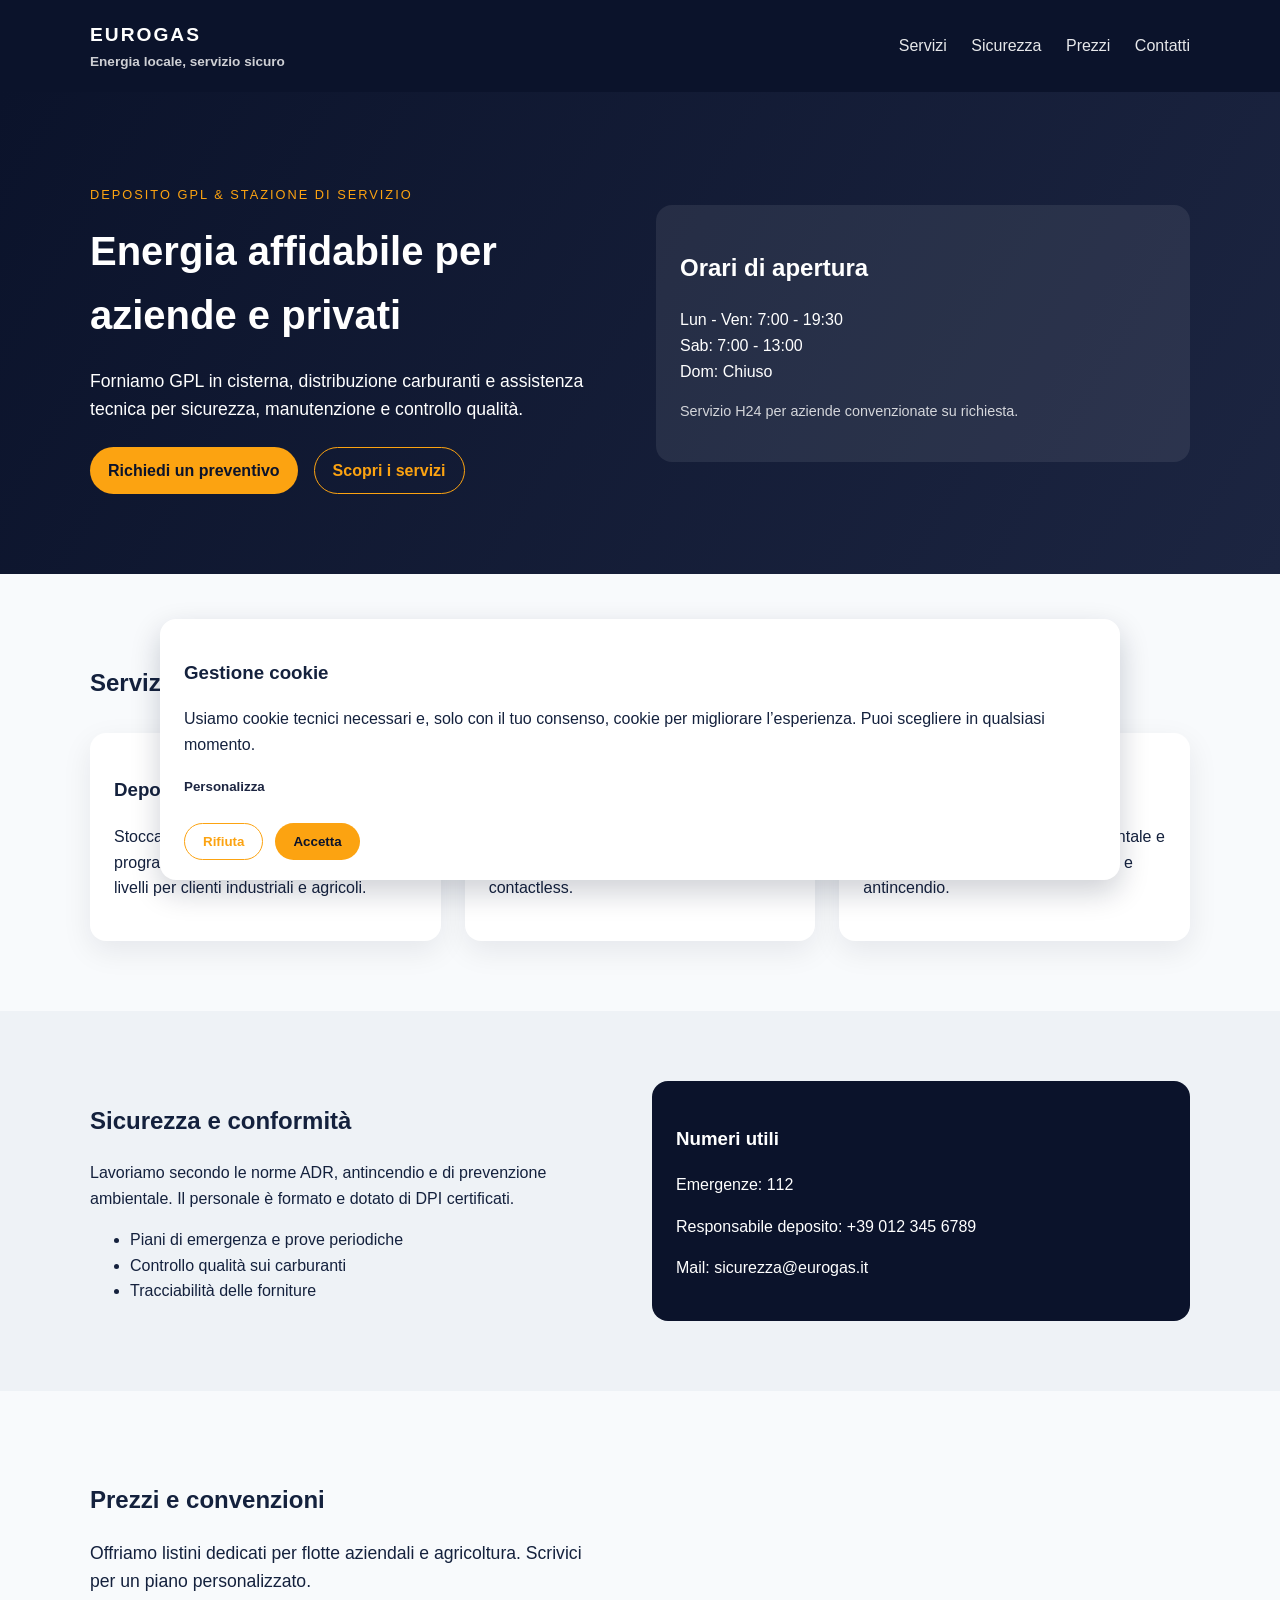
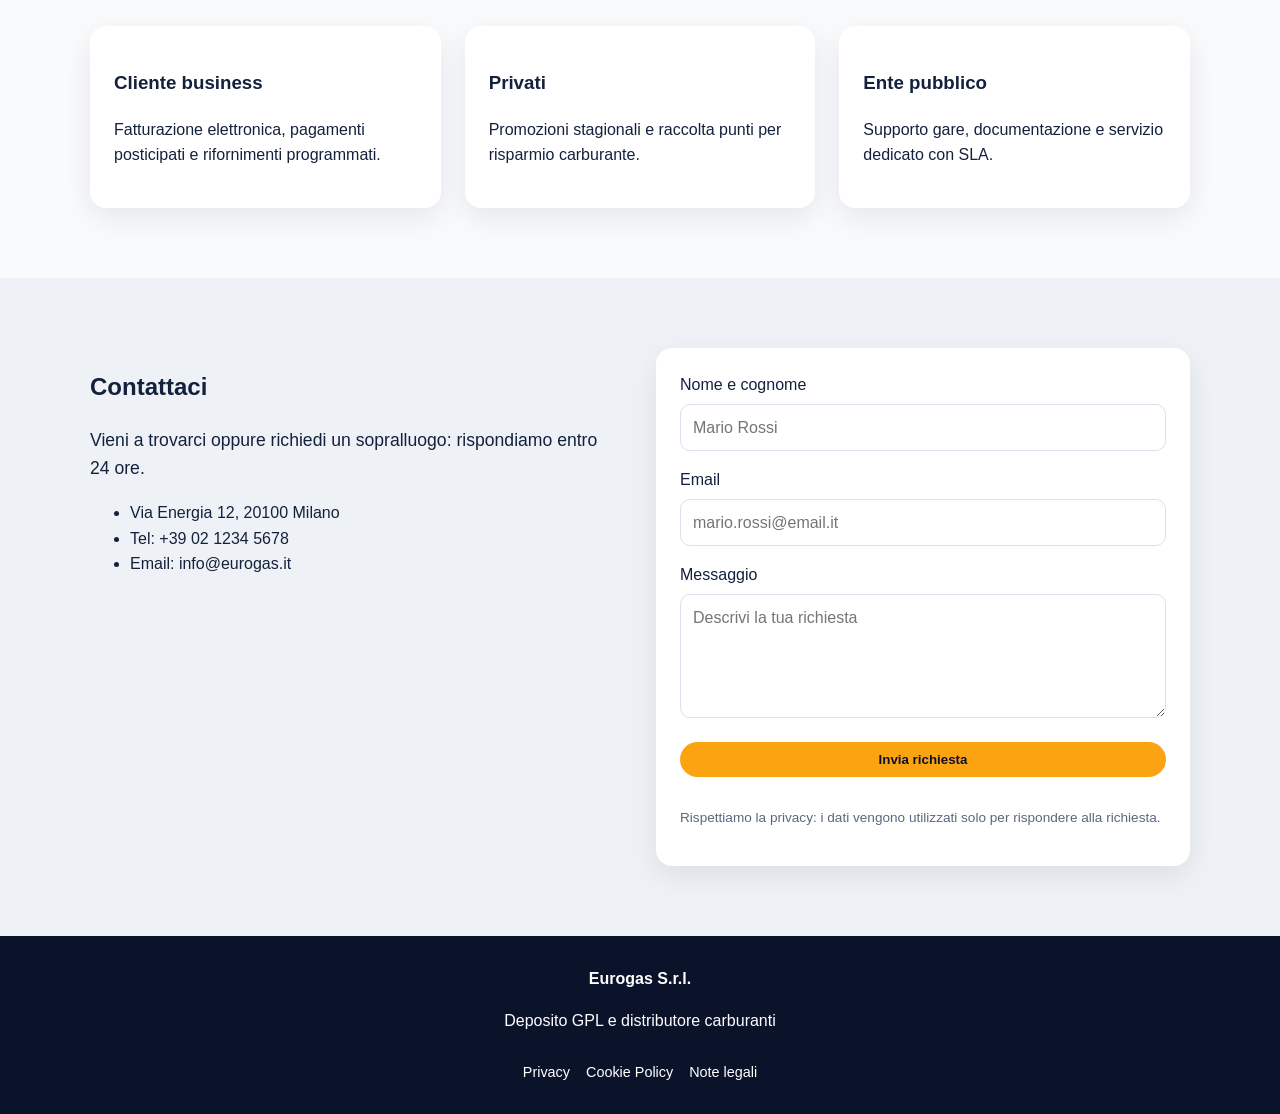
==== index.html @ a01d0f8e "Add sample Eurogas site with GDPR cookie banner" ====
<!doctype html>
<html lang="it">
  <head>
    <meta charset="UTF-8" />
    <meta name="viewport" content="width=device-width, initial-scale=1" />
    <title>Eurogas - Deposito GPL & Stazione di Servizio</title>
    <meta
      name="description"
      content="Deposito GPL e stazione di servizio per benzina, GPL, metano e diesel. Servizi sicuri e supporto per aziende e privati."
    />
    <link rel="stylesheet" href="styles.css" />
  </head>
  <body>
    <header class="site-header">
      <div class="container header-content">
        <div class="brand">
          <span class="brand-mark">EUROGAS</span>
          <span class="brand-subtitle">Energia locale, servizio sicuro</span>
        </div>
        <nav class="nav">
          <a href="#servizi">Servizi</a>
          <a href="#sicurezza">Sicurezza</a>
          <a href="#prezzi">Prezzi</a>
          <a href="#contatti">Contatti</a>
        </nav>
      </div>
    </header>

    <main>
      <section class="hero">
        <div class="container hero-content">
          <div>
            <p class="eyebrow">Deposito GPL & Stazione di Servizio</p>
            <h1>Energia affidabile per aziende e privati</h1>
            <p class="lead">
              Forniamo GPL in cisterna, distribuzione carburanti e assistenza tecnica
              per sicurezza, manutenzione e controllo qualità.
            </p>
            <div class="hero-actions">
              <a class="button primary" href="#contatti">Richiedi un preventivo</a>
              <a class="button ghost" href="#servizi">Scopri i servizi</a>
            </div>
          </div>
          <div class="hero-card">
            <h2>Orari di apertura</h2>
            <ul>
              <li>Lun - Ven: 7:00 - 19:30</li>
              <li>Sab: 7:00 - 13:00</li>
              <li>Dom: Chiuso</li>
            </ul>
            <p class="hero-note">
              Servizio H24 per aziende convenzionate su richiesta.
            </p>
          </div>
        </div>
      </section>

      <section id="servizi" class="section">
        <div class="container">
          <h2>Servizi principali</h2>
          <div class="grid">
            <article class="card">
              <h3>Deposito GPL</h3>
              <p>
                Stoccaggio sicuro, consegne programmate e monitoraggio continuo dei
                livelli per clienti industriali e agricoli.
              </p>
            </article>
            <article class="card">
              <h3>Carburanti per auto</h3>
              <p>
                Benzina, GPL, metano e diesel con erogatori moderni e
                pagamenti contactless.
              </p>
            </article>
            <article class="card">
              <h3>Assistenza tecnica</h3>
              <p>
                Controlli periodici, gestione documentale e supporto per
                adeguamenti normativi e antincendio.
              </p>
            </article>
          </div>
        </div>
      </section>

      <section id="sicurezza" class="section alt">
        <div class="container safety">
          <div>
            <h2>Sicurezza e conformità</h2>
            <p>
              Lavoriamo secondo le norme ADR, antincendio e di prevenzione
              ambientale. Il personale è formato e dotato di DPI certificati.
            </p>
            <ul>
              <li>Piani di emergenza e prove periodiche</li>
              <li>Controllo qualità sui carburanti</li>
              <li>Tracciabilità delle forniture</li>
            </ul>
          </div>
          <div class="safety-card">
            <h3>Numeri utili</h3>
            <p>Emergenze: 112</p>
            <p>Responsabile deposito: +39 012 345 6789</p>
            <p>Mail: sicurezza@eurogas.it</p>
          </div>
        </div>
      </section>

      <section id="prezzi" class="section">
        <div class="container">
          <h2>Prezzi e convenzioni</h2>
          <p class="lead">
            Offriamo listini dedicati per flotte aziendali e agricoltura. Scrivici
            per un piano personalizzato.
          </p>
          <div class="grid">
            <article class="card">
              <h3>Cliente business</h3>
              <p>Fatturazione elettronica, pagamenti posticipati e rifornimenti programmati.</p>
            </article>
            <article class="card">
              <h3>Privati</h3>
              <p>Promozioni stagionali e raccolta punti per risparmio carburante.</p>
            </article>
            <article class="card">
              <h3>Ente pubblico</h3>
              <p>Supporto gare, documentazione e servizio dedicato con SLA.</p>
            </article>
          </div>
        </div>
      </section>

      <section id="contatti" class="section alt">
        <div class="container contact">
          <div>
            <h2>Contattaci</h2>
            <p class="lead">
              Vieni a trovarci oppure richiedi un sopralluogo: rispondiamo entro 24 ore.
            </p>
            <ul>
              <li>Via Energia 12, 20100 Milano</li>
              <li>Tel: +39 02 1234 5678</li>
              <li>Email: info@eurogas.it</li>
            </ul>
          </div>
          <form class="form">
            <label>
              Nome e cognome
              <input type="text" placeholder="Mario Rossi" />
            </label>
            <label>
              Email
              <input type="email" placeholder="mario.rossi@email.it" />
            </label>
            <label>
              Messaggio
              <textarea rows="4" placeholder="Descrivi la tua richiesta"></textarea>
            </label>
            <button type="button" class="button primary">Invia richiesta</button>
            <p class="form-note">
              Rispettiamo la privacy: i dati vengono utilizzati solo per rispondere
              alla richiesta.
            </p>
          </form>
        </div>
      </section>
    </main>

    <footer class="site-footer">
      <div class="container footer-content">
        <div>
          <strong>Eurogas S.r.l.</strong>
          <p>Deposito GPL e distributore carburanti</p>
        </div>
        <div class="footer-links">
          <a href="#">Privacy</a>
          <a href="#">Cookie Policy</a>
          <a href="#">Note legali</a>
        </div>
      </div>
    </footer>

    <div class="cookie-banner" id="cookie-banner" role="dialog" aria-live="polite">
      <div class="cookie-content">
        <div>
          <h3>Gestione cookie</h3>
          <p>
            Usiamo cookie tecnici necessari e, solo con il tuo consenso, cookie per
            migliorare l’esperienza. Puoi scegliere in qualsiasi momento.
          </p>
          <button class="link-button" id="cookie-settings">Personalizza</button>
        </div>
        <div class="cookie-actions">
          <button class="button ghost" id="cookie-reject">Rifiuta</button>
          <button class="button primary" id="cookie-accept">Accetta</button>
        </div>
      </div>
    </div>

    <div class="cookie-modal" id="cookie-modal" role="dialog" aria-modal="true">
      <div class="cookie-modal-content">
        <h3>Preferenze cookie</h3>
        <p>
          Puoi cambiare le preferenze in qualsiasi momento. I cookie tecnici
          sono sempre attivi.
        </p>
        <label class="toggle">
          <input type="checkbox" checked disabled />
          <span>Cookie tecnici (necessari)</span>
        </label>
        <label class="toggle">
          <input type="checkbox" id="cookie-analytics" />
          <span>Cookie di analisi</span>
        </label>
        <label class="toggle">
          <input type="checkbox" id="cookie-marketing" />
          <span>Cookie di marketing</span>
        </label>
        <div class="cookie-actions">
          <button class="button ghost" id="cookie-cancel">Annulla</button>
          <button class="button primary" id="cookie-save">Salva preferenze</button>
        </div>
      </div>
    </div>

    <script src="script.js"></script>
  </body>
</html>
---- styles.css ----
*,
*::before,
*::after {
  box-sizing: border-box;
}

body {
  margin: 0;
  font-family: "Inter", "Segoe UI", sans-serif;
  color: #14213d;
  background: #f8fafc;
  line-height: 1.6;
}

a {
  color: inherit;
  text-decoration: none;
}

.container {
  width: min(1100px, 90%);
  margin: 0 auto;
}

.site-header {
  background: #0b132b;
  color: #fff;
  padding: 20px 0;
  position: sticky;
  top: 0;
  z-index: 10;
}

.header-content {
  display: flex;
  align-items: center;
  justify-content: space-between;
  gap: 20px;
}

.brand {
  display: flex;
  flex-direction: column;
  font-weight: 600;
}

.brand-mark {
  font-size: 1.2rem;
  letter-spacing: 2px;
}

.brand-subtitle {
  font-size: 0.85rem;
  opacity: 0.8;
}

.nav a {
  margin-left: 20px;
  font-weight: 500;
  opacity: 0.9;
}

.hero {
  background: linear-gradient(120deg, #0b132b, #1c2541);
  color: #fff;
  padding: 80px 0;
}

.hero-content {
  display: grid;
  grid-template-columns: repeat(auto-fit, minmax(280px, 1fr));
  gap: 32px;
  align-items: center;
}

.hero h1 {
  font-size: 2.5rem;
  margin: 10px 0 20px;
}

.eyebrow {
  text-transform: uppercase;
  font-size: 0.8rem;
  letter-spacing: 2px;
  color: #fca311;
}

.lead {
  font-size: 1.1rem;
  max-width: 520px;
}

.hero-actions {
  display: flex;
  gap: 16px;
  margin-top: 24px;
}

.hero-card {
  background: rgba(255, 255, 255, 0.08);
  padding: 24px;
  border-radius: 16px;
}

.hero-card ul {
  list-style: none;
  padding: 0;
}

.hero-note {
  font-size: 0.9rem;
  opacity: 0.8;
}

.section {
  padding: 70px 0;
}

.section.alt {
  background: #eef2f6;
}

.grid {
  display: grid;
  grid-template-columns: repeat(auto-fit, minmax(240px, 1fr));
  gap: 24px;
  margin-top: 30px;
}

.card {
  background: #fff;
  padding: 24px;
  border-radius: 16px;
  box-shadow: 0 10px 30px rgba(11, 19, 43, 0.08);
}

.safety {
  display: grid;
  grid-template-columns: repeat(auto-fit, minmax(260px, 1fr));
  gap: 24px;
  align-items: center;
}

.safety-card {
  background: #0b132b;
  color: #fff;
  padding: 24px;
  border-radius: 16px;
}

.contact {
  display: grid;
  grid-template-columns: repeat(auto-fit, minmax(260px, 1fr));
  gap: 32px;
}

.form {
  display: grid;
  gap: 16px;
  background: #fff;
  padding: 24px;
  border-radius: 16px;
  box-shadow: 0 10px 30px rgba(11, 19, 43, 0.08);
}

input,
textarea {
  width: 100%;
  padding: 10px 12px;
  border-radius: 10px;
  border: 1px solid #d9e2ec;
  margin-top: 6px;
  font: inherit;
}

.form-note {
  font-size: 0.85rem;
  color: #5c677d;
}

.site-footer {
  background: #0b132b;
  color: #fff;
  padding: 30px 0;
}

.footer-content {
  display: flex;
  flex-direction: column;
  gap: 12px;
  align-items: center;
  text-align: center;
}

.footer-links {
  display: flex;
  gap: 16px;
  font-size: 0.9rem;
}

.button {
  border: none;
  padding: 10px 18px;
  border-radius: 999px;
  font-weight: 600;
  cursor: pointer;
  display: inline-flex;
  align-items: center;
  justify-content: center;
}

.button.primary {
  background: #fca311;
  color: #0b132b;
}

.button.ghost {
  background: transparent;
  border: 1px solid #fca311;
  color: #fca311;
}

.cookie-banner {
  position: fixed;
  bottom: 20px;
  left: 50%;
  transform: translateX(-50%);
  background: #fff;
  border-radius: 16px;
  box-shadow: 0 12px 30px rgba(11, 19, 43, 0.2);
  width: min(960px, 90%);
  padding: 20px 24px;
  display: none;
}

.cookie-banner.visible {
  display: block;
}

.cookie-content {
  display: flex;
  gap: 24px;
  align-items: center;
  justify-content: space-between;
  flex-wrap: wrap;
}

.cookie-actions {
  display: flex;
  gap: 12px;
  flex-wrap: wrap;
}

.link-button {
  background: none;
  border: none;
  color: #1c2541;
  font-weight: 600;
  cursor: pointer;
  padding: 0;
}

.cookie-modal {
  position: fixed;
  inset: 0;
  background: rgba(11, 19, 43, 0.6);
  display: none;
  align-items: center;
  justify-content: center;
  padding: 20px;
}

.cookie-modal.open {
  display: flex;
}

.cookie-modal-content {
  background: #fff;
  padding: 24px;
  border-radius: 16px;
  width: min(520px, 95%);
  display: grid;
  gap: 16px;
}

.toggle {
  display: flex;
  gap: 10px;
  align-items: center;
  font-weight: 500;
}

@media (max-width: 720px) {
  .nav {
    display: none;
  }

  .hero-actions {
    flex-direction: column;
    align-items: flex-start;
  }
}
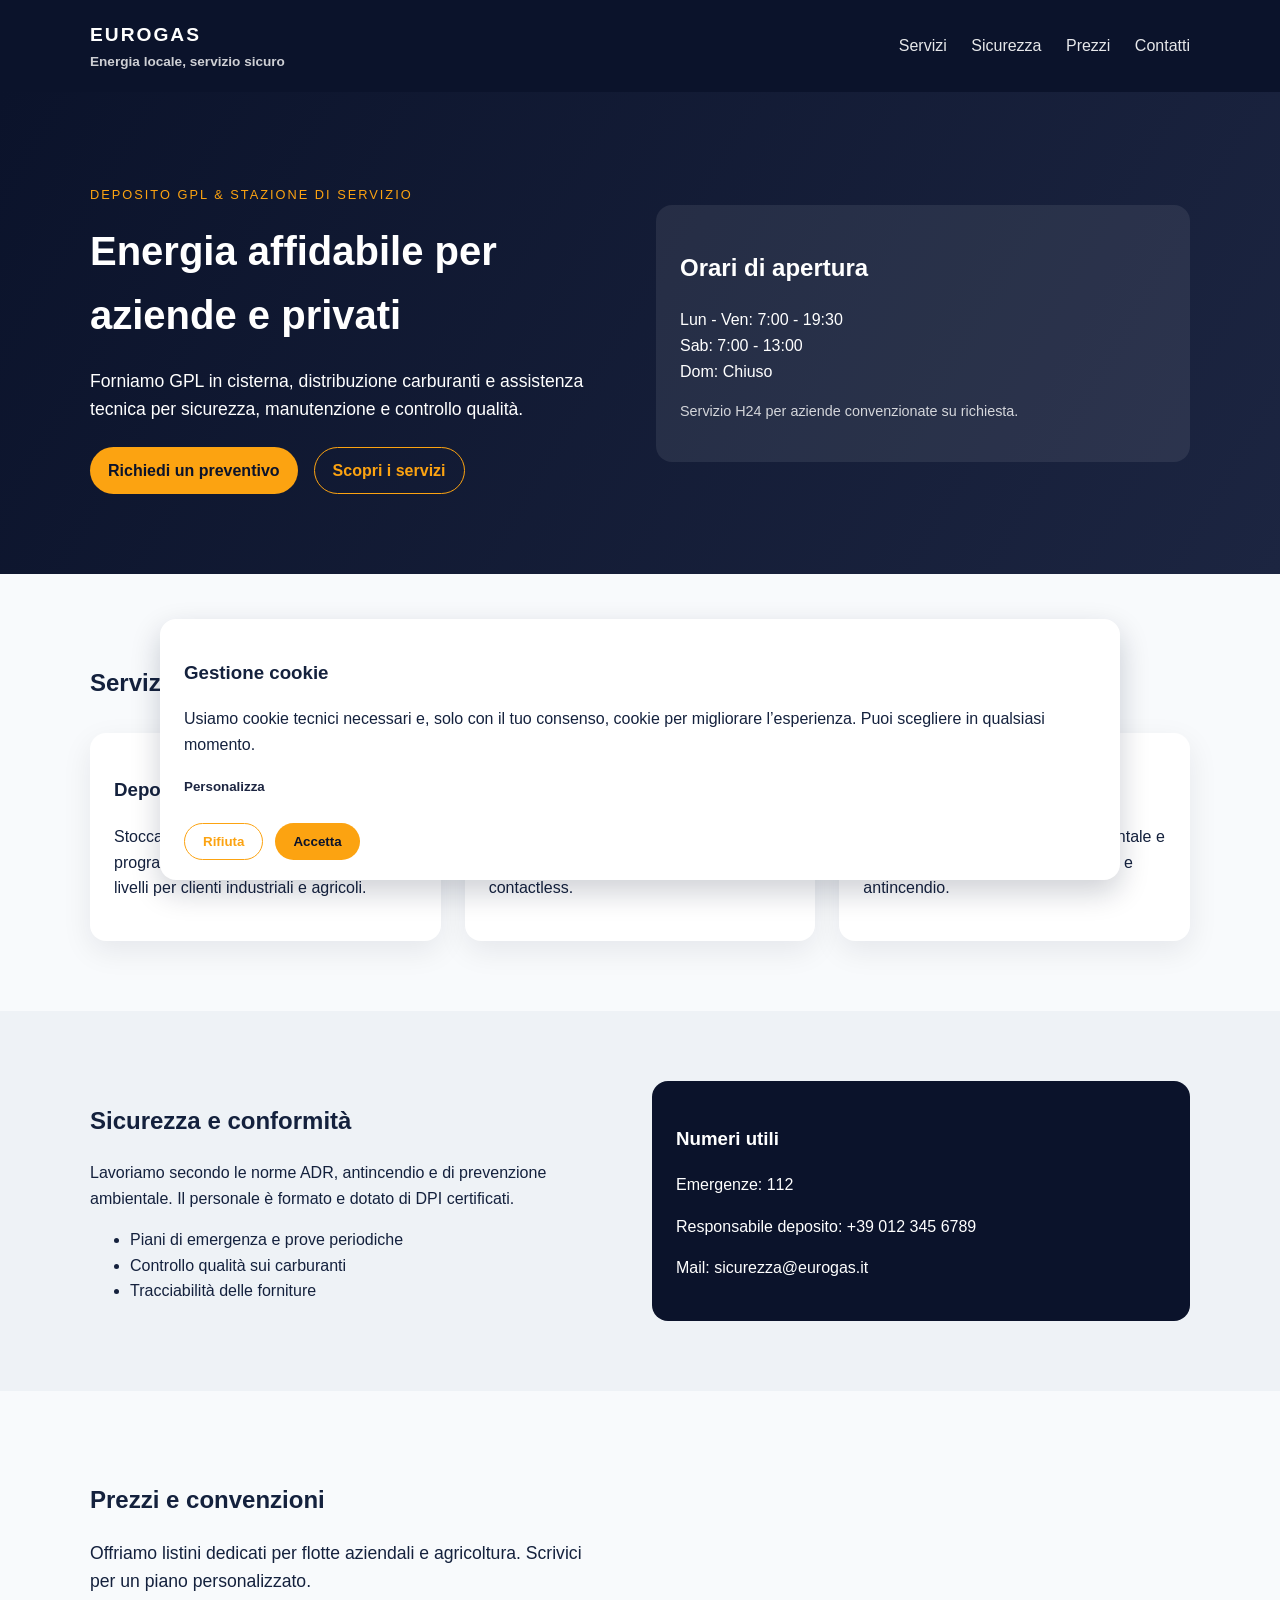
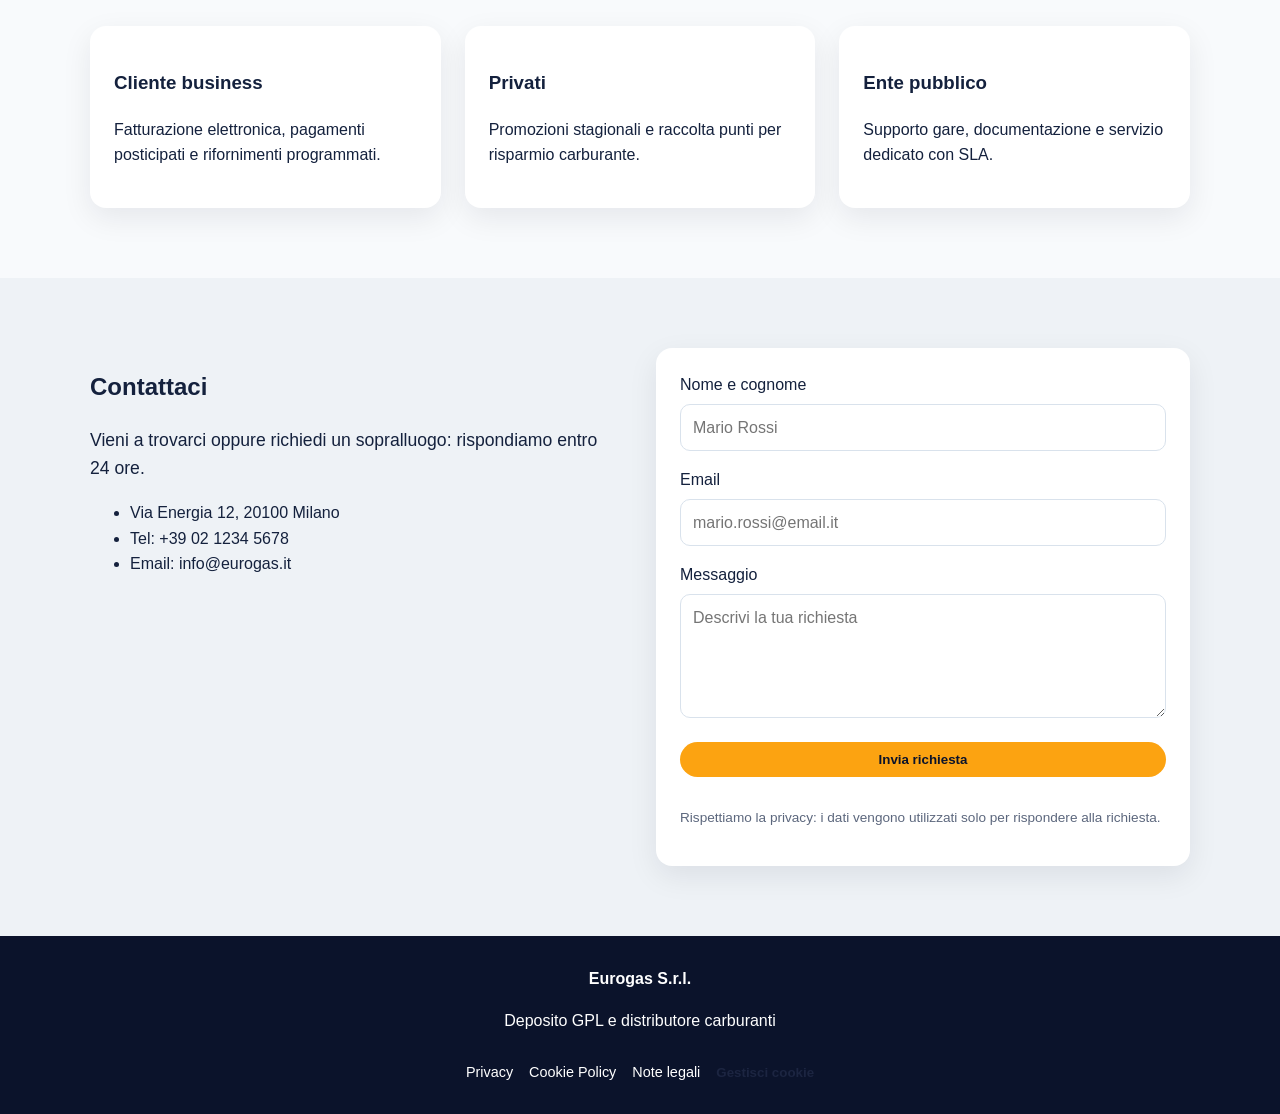
==== commit 6ae2adfc: "Add legal pages and cookie management links" ====
--- a/index.html
+++ b/index.html
@@ -174,9 +174,12 @@
           <p>Deposito GPL e distributore carburanti</p>
         </div>
         <div class="footer-links">
-          <a href="#">Privacy</a>
-          <a href="#">Cookie Policy</a>
-          <a href="#">Note legali</a>
+          <a href="privacy.html">Privacy</a>
+          <a href="cookie-policy.html">Cookie Policy</a>
+          <a href="note-legali.html">Note legali</a>
+          <button class="link-button" type="button" id="cookie-manage">
+            Gestisci cookie
+          </button>
         </div>
       </div>
     </footer>
--- a/styles.css
+++ b/styles.css
@@ -196,6 +196,7 @@
   display: flex;
   gap: 16px;
   font-size: 0.9rem;
+  align-items: center;
 }
 
 .button {
@@ -260,6 +261,24 @@
   padding: 0;
 }
 
+.policy h1 {
+  margin-top: 0;
+}
+
+.policy h2 {
+  margin-top: 32px;
+}
+
+.policy ul {
+  padding-left: 20px;
+}
+
+.policy-updated {
+  margin-top: 32px;
+  font-size: 0.9rem;
+  color: #5c677d;
+}
+
 .cookie-modal {
   position: fixed;
   inset: 0;
